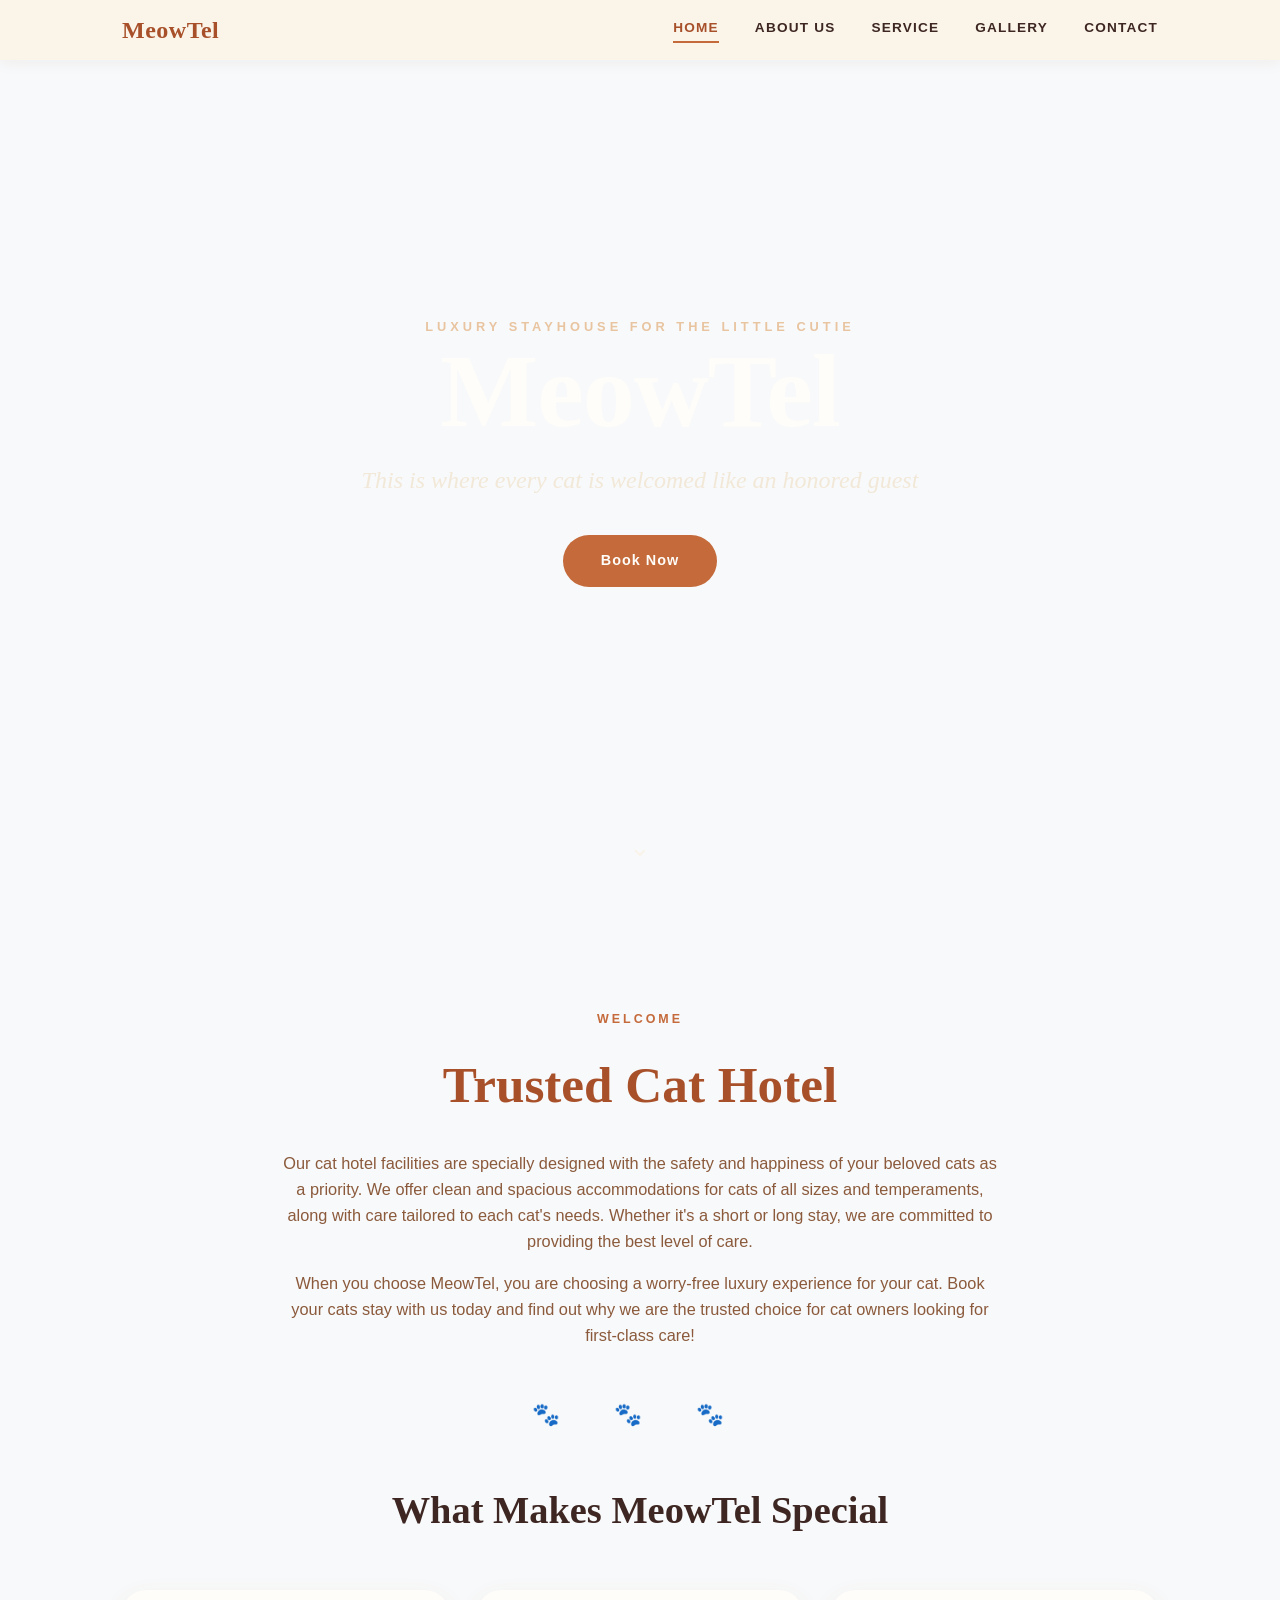
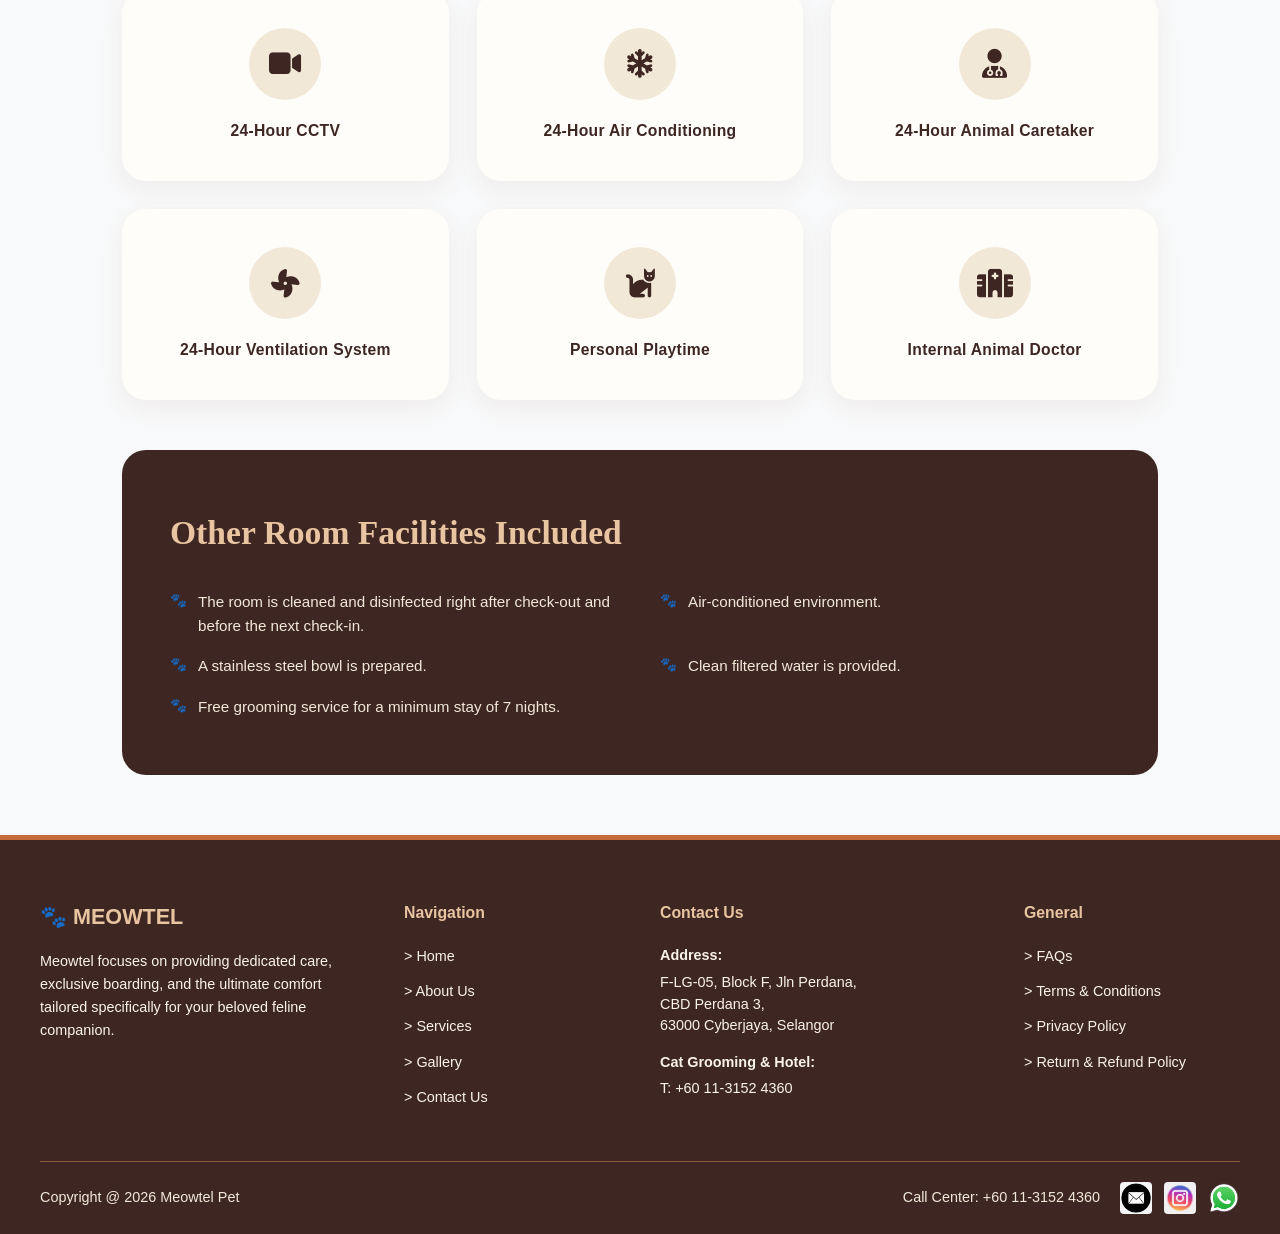
==== index.html @ b4b0f835 "Create index.html" ====
<!DOCTYPE html>
<html>
   <head>
  <meta charset="UTF-8">
  <meta name="viewport" content="width=device-width, initial-scale=1.0">
  <title>Home</title>
  <link rel="stylesheet" href="petstyle.css">
  <link rel="stylesheet" href="https://cdnjs.cloudflare.com/ajax/libs/font-awesome/6.4.2/css/all.min.css">
</head>
    <body>
        
        <div class="menu-box">
            <div class="navbar">
            <span class="brand">MeowTel</span>
            <div class="nav-links">
                <a href="index.html" class="active">HOME</a>
                <a href="aboutus.html">ABOUT US</a>
                <a href="petservice.html">SERVICE</a>
                <a href="gallery.html">GALLERY</a>
                <a href="petcontact.html">CONTACT</a>
            </div>
            </div>
        </div>

        <section class="hero">
            <div class="hero-slider">
            <div class="slide"></div>
            <div class="slide"></div>
            <div class="slide"></div>
            <div class="slide"></div>
            </div>
            <div class="hero-content">
            <span class="hero-eyebrow">Luxury stayhouse for the Little Cutie</span>
            <h1>MeowTel</h1>
            <p class="tagline">This is where every cat is welcomed like an honored guest</p>
            <a href="https://wa.me/601131524360?text=Hai%20Meowtel,%20saya%20berminat%20untuk%20mengetahui%20slot%20kosong%20hotel%20untuk%20sibulus" class="hero-cta">Book Now</a>
            </div>
            <div class="scroll-cue">⌄</div>
        </section>

        <section class="cat-hotel-section">

            <div class="hotel-intro reveal">
            <span class="section-eyebrow">Welcome</span>
            <h2>Trusted Cat Hotel</h2>
            <p class="intro-p1">Our cat hotel facilities are specially designed with the safety and happiness of your beloved cats as a priority. We offer clean and spacious accommodations for cats of all sizes and temperaments, along with care tailored to each cat's needs. Whether it's a short or long stay, we are committed to providing the best level of care.</p>
            <p class="intro-p2">When you choose MeowTel, you are choosing a worry-free luxury experience for your cat. Book your cats stay with us today and find out why we are the trusted choice for cat owners looking for first-class care!</p>
            </div>

            <div class="divider-paw">🐾 🐾 🐾</div>

            <h2 class="section-subtitle reveal">What Makes MeowTel Special</h2>
            <div class="features-grid reveal-stagger">

            <div class="feature-item">
                <div class="icon-circle"><i class="fa-solid fa-video"></i></div>
                <h3>24-Hour CCTV</h3>
            </div>
            <div class="feature-item">
                <div class="icon-circle"><i class="fa-solid fa-snowflake"></i></div>
                <h3>24-Hour Air Conditioning</h3>
            </div>
            <div class="feature-item">
                <div class="icon-circle"><i class="fa-solid fa-user-doctor"></i></div>
                <h3>24-Hour Animal Caretaker</h3>
            </div>
            <div class="feature-item">
                <div class="icon-circle"><i class="fa-solid fa-fan"></i></div>
                <h3>24-Hour Ventilation System</h3>
            </div>
            <div class="feature-item">
                <div class="icon-circle"><i class="fa-solid fa-cat"></i></div>
                <h3>Personal Playtime</h3>
            </div>
            <div class="feature-item">
                <div class="icon-circle"><i class="fa-solid fa-hospital"></i></div>
                <h3>Internal Animal Doctor</h3>
            </div>

            </div>

            <div class="additional-features reveal">
            <h2>Other Room Facilities Included</h2>
            <ul>
                <li>The room is cleaned and disinfected right after check-out and before the next check-in.</li>
                <li>Air-conditioned environment.</li>
                <li>A stainless steel bowl is prepared.</li>
                <li>Clean filtered water is provided.</li>
                <li>Free grooming service for a minimum stay of 7 nights.</li>
            </ul>
            </div>
        </section>

   <footer class="corporate-footer">
        <div class="footer-container">
            <div class="footer-brand">
                <div class="footer-logo">🐾 MEOWTEL</div>
                <p>Meowtel focuses on providing dedicated care, exclusive boarding, and the ultimate comfort tailored specifically for your beloved feline companion.</p>
            </div>

            <div class="footer-column">
                <h3>Navigation</h3>
                <ul>
                    <li><a href="index.html">> Home</a></li>
                    <li><a href="aboutus.html">> About Us</a></li>
                    <li><a href="petservice.html">> Services</a></li>
                    <li><a href="gallery.html">> Gallery</a></li>
                    <li><a href="petcontact.html">> Contact Us</a></li>
                </ul>
            </div>

            <div class="footer-column">
                <h3>Contact Us</h3>
                <p><strong>Address:</strong></p>
                <p>
                    <a href="https://maps.app.goo.gl/d61vTCkLEhmyH38e6" target="_blank" style="color: inherit; text-decoration: none;">
                        F-LG-05, Block F, Jln Perdana,<br>
                        CBD Perdana 3,<br>
                        63000 Cyberjaya, Selangor
                    </a>
                </p>
                <p style="margin-top: 15px;"><strong>Cat Grooming & Hotel:</strong></p>
                <p>T: +60 11-3152 4360</p>
            </div>

        <div class="footer-column">
    <h3>General</h3>
    <ul>
        <li><a href="petservice.html#faq">> FAQs</a></li>
        <li><a href="petservice.html#faq">> Terms & Conditions</a></li>
        <li><a href="petservice.html#faq">> Privacy Policy</a></li>
        <li><a href="petservice.html#faq">> Return & Refund Policy</a></li>
    </ul>
</div>
        </div>

        <div class="footer-bottom">
            <div>Copyright @ 2026 Meowtel Pet</div>
            <div style="display: flex; align-items: center; gap: 20px;">
                <span>Call Center: +60 11-3152 4360</span>
                <div class="social-icons">
                    <a href="mailto:meowpethotel@gmail.com" title="Email Us">
                        <img src="images/email_logo.png" alt="Email">
                    </a>
                    <a href="https://instagram.com/meowtel.pet" target="_blank" title="Instagram">
                        <img src="images/intagram_logo.jpeg" alt="Instagram">
                    </a>
                    <a href="https://wa.me/601131524360?text=Hai%20Meowtel,%20saya%20berminat%20untuk%20mengetahui%20slot%20kosong%20hotel%20untuk%20sibulus" target="_blank" title="WhatsApp">
                        <img src="images/whatsapp_logo.webp" alt="WhatsApp">
                    </a>
                </div>
            </div>
        </div>
    </footer>

  </body>
</html>
---- petstyle.css ----
/* ==========================================================================
   1. ROOT VARIABLES & BASIC RESET
   ========================================================================== */
:root {
  --cream: #FAF3E8;
  --cream-soft: #F2E8D8;
  --terracotta: #C46A3B;
  --terracotta-dark: #A8502A;
  --coklat: #8B5A3C;
  --coklat-gelap: #3E2723;
  --peach: #E8C4A0;
  --white: #FFFDF9;

  --font-display: "Fraunces", serif;
  --font-body: "Segoe UI", Arial, Inter, sans-serif;

  --max-width: 1100px;
  --radius-soft: 24px;
}

* {
  margin: 0;
  padding: 0;
  box-sizing: border-box;
}

html {
  scroll-behavior: smooth;
}

body {
  font-family: var(--font-body);
  background-color: #f8f9fa;
  color: var(--coklat-gelap);
  line-height: 1.6;
  overflow-x: hidden;
}

a {
  text-decoration: none;
  color: inherit;
}

ul {
  list-style: none;
}

img {
  max-width: 100%;
  display: block;
}

/* ==========================================================================
   2. NAVIGATION BAR
   ========================================================================== */
.menu-box {
  position: fixed;
  top: 0;
  left: 0;
  width: 100%;
  z-index: 100;
  background-color: rgba(250, 243, 232, 0.92);
  backdrop-filter: blur(8px);
  box-shadow: 0 2px 16px rgba(62, 39, 35, 0.06);
}

.navbar {
  max-width: var(--max-width);
  margin: 0 auto;
  display: flex;
  align-items: center;
  justify-content: space-between;
  padding: 12px 32px; 
  height: 60px; 
  box-sizing: border-box;
}

.navbar .brand {
  font-family: var(--font-display);
  font-size: 1.5rem;
  font-weight: 700;
  color: var(--terracotta-dark);
  letter-spacing: 0.5px;
  line-height: 1; 
}

.navbar .nav-links {
  display: flex;
  gap: 36px;
}

.navbar a:not(.brand) {
  font-size: 0.85rem;
  font-weight: 600;
  letter-spacing: 1.2px;
  color: var(--coklat-gelap);
  position: relative;
  padding-bottom: 4px;
  transition: color 0.3s ease;
}

.navbar a:not(.brand)::after {
  content: "";
  position: absolute;
  bottom: 0;
  left: 0;
  width: 0;
  height: 2px;
  background-color: var(--terracotta);
  transition: width 0.3s ease;
}

.navbar a:not(.brand):hover,
.navbar a.active {
  color: var(--terracotta-dark);
}

.navbar a:not(.brand):hover::after,
.navbar a.active::after {
  width: 100%;
}
/* ==========================================================================
   3. HERO SECTION (Fail index.html)
   ========================================================================== */
.hero {
  position: relative;
  height: 100vh;
  min-height: 560px;
  display: flex;
  align-items: center;
  justify-content: center;
  overflow: hidden;
}

.hero-slider {
  position: absolute;
  inset: 0;
  z-index: 1;
}

.hero-slider .slide {
  position: absolute;
  inset: 0;
  background-size: cover;
  background-position: center;
  opacity: 0;
  animation: slideShow 18s infinite;
}

.hero-slider .slide::after {
  content: "";
  position: absolute;
  inset: 0;
  background: linear-gradient(
    180deg,
    rgba(62, 39, 35, 0.55) 0%,
    rgba(62, 39, 35, 0.35) 45%,
    rgba(62, 39, 35, 0.7) 100%
  );
}

.hero-slider .slide:nth-child(1) {
  background-image: url(images/banner_index.png);
  animation-delay: 0s;
}
.hero-slider .slide:nth-child(2) {
  background-image: url(images/meowtel_5.jpeg);
  animation-delay: 6s;
}
.hero-slider .slide:nth-child(3) {
  background-image: url(images/meowtel_15.jpeg);
  animation-delay: 12s;
}
.hero-slider .slide:nth-child(4) {
  background-image: url(images/meowtel_10.jpeg);
  animation-delay: 18s;
}

@keyframes slideShow {
  0%   { opacity: 0; }
  4%   { opacity: 1; }
  30%  { opacity: 1; }
  36%  { opacity: 0; }
  100% { opacity: 0; }
}

.hero-content {
  position: relative;
  z-index: 2;
  text-align: center;
  color: var(--white);
  padding: 0 24px;
  animation: heroRise 1.2s ease-out;
}

@keyframes heroRise {
  from { opacity: 0; transform: translateY(28px); }
  to   { opacity: 1; transform: translateY(0); }
}

.hero-eyebrow {
  font-size: 0.8rem;
  letter-spacing: 4px;
  text-transform: uppercase;
  color: var(--peach);
  margin-bottom: 18px;
  font-weight: 600;
}

.hero-content h1 {
  font-family: var(--font-display);
  font-size: clamp(3rem, 9vw, 6.5rem);
  font-weight: 600;
  line-height: 1;
  letter-spacing: -1px;
}

.hero-content .tagline {
  font-family: var(--font-display);
  font-style: italic;
  font-size: clamp(1.1rem, 2.5vw, 1.5rem);
  margin-top: 18px;
  color: var(--cream-soft);
  font-weight: 400;
}

.hero-cta {
  display: inline-block;
  margin-top: 36px;
  padding: 14px 38px;
  background-color: var(--terracotta);
  color: var(--white);
  font-weight: 600;
  font-size: 0.9rem;
  letter-spacing: 1px;
  border-radius: 100px;
  transition: background-color 0.3s ease, transform 0.3s ease;
}

.hero-cta:hover {
  background-color: var(--terracotta-dark);
  transform: translateY(-3px);
}

.scroll-cue {
  position: absolute;
  bottom: 32px;
  left: 50%;
  transform: translateX(-50%);
  z-index: 2;
  color: var(--cream);
  font-size: 1.6rem;
  animation: bounceCue 2s infinite;
  opacity: 0.85;
}

@keyframes bounceCue {
  0%, 100% { transform: translate(-50%, 0); }
  50%      { transform: translate(-50%, 10px); }
}

/* ==========================================================================
   4. MAIN HOTEL CONTENT (Fail index.html)
   ========================================================================== */
.cat-hotel-section {
  max-width: var(--max-width);
  margin: 0 auto;
  padding: 110px 32px 60px;
}

.section-eyebrow {
  display: block;
  text-align: center;
  font-size: 0.78rem;
  letter-spacing: 3px;
  text-transform: uppercase;
  color: var(--terracotta);
  font-weight: 600;
  margin-bottom: 14px;
}

.hotel-intro {
  text-align: center;
  max-width: 720px;
  margin: 0 auto;
}

.hotel-intro h2 {
  font-family: var(--font-display);
  font-size: clamp(2.2rem, 5vw, 3.2rem);
  font-weight: 600;
  color: var(--terracotta-dark);
  margin-bottom: 24px;
}

.hotel-intro p {
  color: var(--coklat);
  font-size: 1.02rem;
  margin-bottom: 16px;
}

.divider-paw {
  text-align: center;
  font-size: 1.4rem;
  color: var(--peach);
  margin: 48px 0;
  letter-spacing: 24px;
}

.section-subtitle {
  font-family: var(--font-display);
  text-align: center;
  font-size: clamp(1.8rem, 4vw, 2.4rem);
  font-weight: 600;
  color: var(--coklat-gelap);
  margin-bottom: 48px;
}

.features-grid {
  display: grid;
  grid-template-columns: repeat(3, 1fr);
  gap: 28px;
  margin-bottom: 30px;
}

.feature-item {
  background-color: var(--white);
  border-radius: var(--radius-soft);
  padding: 38px 24px;
  text-align: center;
  box-shadow: 0 8px 24px rgba(139, 90, 60, 0.08);
  transition: transform 0.35s ease, box-shadow 0.35s ease;
}

.feature-item:hover {
  transform: translateY(-8px);
  box-shadow: 0 16px 32px rgba(139, 90, 60, 0.16);
}

.icon-circle {
  width: 72px;
  height: 72px;
  margin: 0 auto 18px;
  background-color: var(--cream-soft);
  border-radius: 50%;
  display: flex;
  align-items: center;
  justify-content: center;
  font-size: 1.8rem;
  transition: background-color 0.3s ease;
}

.feature-item:hover .icon-circle {
  background-color: var(--peach);
}

.feature-item h3 {
  font-size: 0.98rem;
  font-weight: 600;
  color: var(--coklat-gelap);
  letter-spacing: 0.3px;
}

.additional-features {
  background-color: var(--coklat-gelap);
  color: var(--cream);
  border-radius: var(--radius-soft);
  padding: 56px 48px;
  margin-top: 50px;
}

.additional-features h2 {
  font-family: var(--font-display);
  font-size: clamp(1.6rem, 3.5vw, 2.1rem);
  font-weight: 600;
  margin-bottom: 30px;
  color: var(--peach);
}

.additional-features ul {
  display: grid;
  grid-template-columns: repeat(2, 1fr);
  gap: 16px 40px;
}

.additional-features li {
  position: relative;
  padding-left: 28px;
  font-size: 0.95rem;
  color: var(--cream-soft);
}

.additional-features li::before {
  content: "🐾";
  position: absolute;
  left: 0;
  top: 0;
  font-size: 0.85rem;
}

/* ==========================================================================
   5. GALLERY & VIDEO (Fail gallery.html & gallery2.html)
   ========================================================================== */
.hero-banner {
  background: linear-gradient(rgba(62, 39, 35, 0.5), rgba(62, 39, 35, 0.5)), url('images/newbanner.png');
  background-size: cover;
  background-position: center;
  background-repeat: no-repeat;
  background-color: var(--terracotta); 
  height: 280px; 
  display: flex;
  justify-content: center;
  align-items: center;
  width: 100%;
  margin-top: 60px; 
  position: relative;
}

.hero-banner h1 {
  color: var(--white);
  font-size: 3.5em;
  margin: 0;
  letter-spacing: 3px;
  text-transform: uppercase;
  text-shadow: 2px 2px 8px rgba(0, 0, 0, 0.6); 
}

.main-content {
  text-align: center;
  padding: 40px 0;
}

.main-content h2 {
  font-size: 2.2em;
  color: var(--coklat-gelap);
  margin-bottom: 30px;
}

.seamless-grid {
  display: grid;
  grid-template-columns: repeat(4, 1fr); 
  gap: 0px; 
  width: 100%;
  margin-bottom: 50px;
}

.grid-item {
  display: block;
  position: relative;
  width: 100%;
  aspect-ratio: 4 / 3; 
  overflow: hidden;
}

.grid-item img {
  width: 100%;
  height: 100%;
  object-fit: cover;
  display: block;
  cursor: pointer;
  transition: transform 0.3s ease;
}

.grid-item img:hover {
  transform: scale(1.04); 
}

.video-section-title {
  font-size: 2.2em;
  color: var(--coklat-gelap);
  margin: 50px 0 30px 0;
}

.video-grid {
  display: grid;
  grid-template-columns: repeat(3, 1fr);
  gap: 20px;
  max-width: 1200px;
  margin: 0 auto;
  padding: 0 20px;
}

.video-item {
  position: relative;
  width: 100%;
  aspect-ratio: 16 / 9;
  overflow: hidden;
  border-radius: 8px;
  box-shadow: 0 4px 15px rgba(0,0,0,0.1);
  display: block;
}

.video-item img {
  width: 100%;
  height: 100%;
  object-fit: cover;
  display: block;
  transition: transform 0.3s ease;
}

.video-item:hover img {
  transform: scale(1.05);
}

.play-overlay {
  position: absolute;
  top: 0; left: 0; width: 100%; height: 100%;
  background: rgba(0, 0, 0, 0.2);
  display: flex;
  justify-content: center;
  align-items: center;
  transition: background 0.3s ease;
}

.video-item:hover .play-overlay {
  background: rgba(0, 0, 0, 0.4);
}

.play-button {
  width: 60px;
  height: 60px;
  background-color: rgba(255, 255, 255, 0.85);
  border-radius: 50%;
  display: flex;
  justify-content: center;
  align-items: center;
  box-shadow: 0 4px 10px rgba(0,0,0,0.3);
  transition: transform 0.2s;
}

.video-item:hover .play-button {
  transform: scale(1.1);
  background-color: var(--white);
}

.play-icon {
  width: 0;
  height: 0;
  border-top: 12px solid transparent;
  border-bottom: 12px solid transparent;
  border-left: 20px solid var(--terracotta);
  margin-left: 4px;
}

.pagination-container {
  margin: 60px 0 60px 0;
  display: flex;
  justify-content: center;
  gap: 8px;
}

.page-btn {
  padding: 10px 18px;
  border-radius: 4px;
  text-decoration: none;
  font-weight: bold;
  font-size: 0.95em;
  transition: background-color 0.2s;
}

.page-btn.active {
  background-color: var(--coklat); 
  color: var(--white);
}

.page-btn.inactive {
  background-color: var(--cream-soft); 
  color: var(--coklat-gelap);
}

.page-btn.next {
  background-color: var(--peach);
  color: var(--coklat-gelap);
}

.page-btn:hover {
  filter: brightness(0.9);
}

/* ==========================================================================
   6. ABOUT US 
   ========================================================================== */
.page-banner {
  margin-top: 60px;
  /* DIUBAH: Menggunakan gambar latar belakang yang sama dengan gallery beserta lapisan malap (overlay) */
  background: linear-gradient(rgba(62, 39, 35, 0.5), rgba(62, 39, 35, 0.5)), url('images/newbanner.png');
  background-size: cover;
  background-position: center;
  background-repeat: no-repeat;
  background-color: var(--terracotta); 
  height: 280px; 
  display: flex;
  justify-content: center;
  align-items: center;
  width: 100%;
  text-align: center;
  box-sizing: border-box;
}

.page-banner h1 {
  color: var(--white);
  font-size: 3.5em;
  margin: 0;
  letter-spacing: 3px;
  text-transform: uppercase;
  text-shadow: 2px 2px 8px rgba(0, 0, 0, 0.6); 
}
.about-main {
  max-width: var(--max-width);
  margin: 0 auto;
  padding: 60px 32px 60px;
}

.auto-slide-section {
  margin-bottom: 60px;
}

.auto-slide {
  position: relative;
  border-radius: var(--radius-soft);
  overflow: hidden;
  height: 500px;
  box-shadow: 0 10px 32px rgba(139, 90, 60, 0.14);
}

.auto-slide-track {
  position: relative;
  width: 100%;
  height: 100%;
}

.auto-slide-item {
  position: absolute;
  inset: 0;
  opacity: 0;
  animation: autoSlideShow 18s infinite;
}

.auto-slide-item img {
  width: 100%;       
  height: 100%;      
  object-fit: cover; 
  display: block;
}

.grid-item img {
  width: 100%;       
  height: 100%;      
  object-fit: cover; 
  display: block;
}
.auto-slide-item:nth-child(1) {
  background: linear-gradient(135deg, var(--terracotta) 0%, var(--coklat) 60%, var(--coklat-gelap) 100%);
  animation-delay: 0s;
}
.auto-slide-item:nth-child(2) {
  background: linear-gradient(135deg, var(--coklat) 0%, var(--peach) 55%, var(--terracotta) 100%);
  animation-delay: 5s;
}
.auto-slide-item:nth-child(3) {
  background: linear-gradient(135deg, var(--coklat-gelap) 0%, var(--terracotta) 50%, var(--peach) 100%);
  animation-delay: 10s;
}

@keyframes autoSlideShow {
  0%   { opacity: 0; }
  4%   { opacity: 1; }
  30%  { opacity: 1; }
  36%  { opacity: 0; }
  100% { opacity: 0; }
}

.auto-slide-dots {
  position: absolute;
  bottom: 18px;
  left: 50%;
  transform: translateX(-50%);
  display: flex;
  gap: 10px;
  z-index: 2;
}

.auto-slide-dots .dot {
  width: 9px;
  height: 9px;
  border-radius: 50%;
  background-color: rgba(255, 255, 255, 0.5);
}

.auto-slide-dots .dot.active {
  background-color: var(--white);
}

.intro-box {
  background-color: var(--white);
  border-radius: var(--radius-soft);
  padding: 48px 52px;
  box-shadow: 0 8px 28px rgba(139, 90, 60, 0.08);
  margin-bottom: 60px;
}

.intro-box h2 {
  font-family: var(--font-display);
  font-size: clamp(1.8rem, 4vw, 2.4rem);
  font-weight: 600;
  color: var(--terracotta-dark);
  margin-bottom: 20px;
  text-align: center;
}

.intro-box h3 {
  font-size: 0.85rem;
  font-weight: 700;
  letter-spacing: 1.5px;
  text-transform: uppercase;
  color: var(--terracotta);
  margin-bottom: 18px;
  text-align: justify;
}

.intro-box p {
  color: var(--coklat);
  font-size: 1rem;
  line-height: 1.8;
  margin-bottom: 16px;
  text-align: justify;
}


.intro-box p:last-child {
  margin-bottom: 0;
}

.map-section {
  margin-bottom: 60px;
}

.map-wrapper {
  border-radius: var(--radius-soft);
  overflow: hidden;
  box-shadow: 0 10px 32px rgba(139, 90, 60, 0.14);
}

.map-wrapper iframe {
  width: 100%;
  display: block;
}

.contact-pills {
  display: flex;
  justify-content: center;
  flex-wrap: wrap;
  gap: 18px;
  margin-top: 28px;
}

.contact-pill {
  display: inline-flex;
  align-items: center;
  gap: 10px;
  background-color: var(--white);
  border: 1px solid var(--peach);
  border-radius: 100px;
  padding: 12px 26px;
  font-size: 0.92rem;
  font-weight: 600;
  color: var(--coklat-gelap);
  box-shadow: 0 4px 14px rgba(139, 90, 60, 0.08);
  transition: transform 0.3s ease, box-shadow 0.3s ease, background-color 0.3s ease;
}

.contact-pill:hover {
  transform: translateY(-3px);
  background-color: var(--cream-soft);
  box-shadow: 0 8px 20px rgba(139, 90, 60, 0.14);
}

.pill-icon {
  font-size: 1.05rem;
}

.vm-section {
  margin-bottom: 60px;
}

.vm-grid {
  display: grid;
  grid-template-columns: 1fr 1fr;
  gap: 28px;
  margin-bottom: 28px;
}

.vm-box {
  background-color: var(--white);
  border-radius: var(--radius-soft);
  padding: 40px 36px;
  text-align: center;
  box-shadow: 0 8px 24px rgba(139, 90, 60, 0.08);
}

.vm-box h3 {
  font-family: var(--font-display);
  font-size: 1.4rem;
  font-weight: 600;
  color: var(--terracotta-dark);
  margin-bottom: 16px;
}

.vm-box p {
  font-size: 0.95rem;
  color: var(--coklat);
  line-height: 1.75;
  text-align: center;
}

.objective-box {
  background-color: var(--coklat-gelap);
  border-radius: var(--radius-soft);
  padding: 40px 44px;
  text-align: center;
  color: var(--cream);
}

.objective-box h3 {
  font-family: var(--font-display);
  font-size: 1.4rem;
  font-weight: 600;
  color: var(--peach);
  margin-bottom: 16px;
}

.objective-box p {
  font-size: 0.95rem;
  color: var(--cream-soft);
  line-height: 1.75;
}

.org-chart {
  text-align: center;
  margin-bottom: 60px;
}

.chart-wrapper {
  display: flex;
  flex-direction: column;
  align-items: center;
  margin-top: 40px;
}

.chart-level {
  display: flex;
  justify-content: center;
  gap: 32px;
  flex-wrap: wrap;
}

.chart-connector {
  width: 2px;
  height: 36px;
  background-color: var(--peach);
}

.org-card {
  background-color: var(--white);
  border-radius: var(--radius-soft);
  padding: 28px 24px;
  width: 200px;
  box-shadow: 0 8px 24px rgba(139, 90, 60, 0.1);
  transition: transform 0.3s ease, box-shadow 0.3s ease;
}

.org-card:hover {
  transform: translateY(-6px);
  box-shadow: 0 16px 32px rgba(139, 90, 60, 0.16);
}

.org-avatar {
  width: 76px;
  height: 76px;
  margin: 0 auto 16px;
  background-color: var(--cream-soft);
  border-radius: 50%;
  display: flex;
  align-items: center;
  justify-content: center;
  font-size: 2rem;
  overflow: hidden;
  transition: background-color 0.3s ease;
}

.org-avatar img {
  width: 100%;
  height: 100%;
  object-fit: cover;
  border-radius: 50%;
}

.org-card:hover .org-avatar {
  background-color: var(--peach);
}

.org-card h3 {
  font-family: var(--font-display);
  font-size: 1rem;
  font-weight: 600;
  color: var(--coklat-gelap);
  margin-bottom: 6px;
}

.org-name {
  display: block;
  font-size: 0.78rem;
  font-weight: 600;
  letter-spacing: 0.4px;
  color: var(--terracotta);
}

.level-1 .org-card {
  border: 2px solid var(--terracotta);
}

.services-retreat {
  text-align: center;
}

.services-icon-grid {
  display: grid;
  grid-template-columns: repeat(3, 1fr);
  gap: 44px 24px;
  margin-top: 44px;
}

.service-icon-item {
  display: flex;
  flex-direction: column;
  align-items: center;
}

.service-icon-circle {
  width: 84px;
  height: 84px;
  border-radius: 50%;
  background-color: var(--terracotta);
  color: var(--white);
  display: flex;
  align-items: center;
  justify-content: center;
  font-size: 2.1rem;
  margin-bottom: 16px;
  transition: transform 0.3s ease, background-color 0.3s ease;
}

.service-icon-item:hover .service-icon-circle {
  transform: translateY(-6px);
  background-color: var(--terracotta-dark);
}

.service-icon-item h3 {
  font-size: 0.95rem;
  font-weight: 600;
  color: var(--coklat-gelap);
}

/* ==========================================================================
   7. WHATSAPP FLOATING BUTTON
   ========================================================================== */
.whatsapp-float {
  position: fixed;
  bottom: 30px;
  right: 30px;
  background-color: #25D366;
  width: 60px;
  height: 60px;
  border-radius: 50%;
  display: flex;
  justify-content: center;
  align-items: center;
  box-shadow: 0 4px 10px rgba(0,0,0,0.3);
  z-index: 9999;
  transition: transform 0.2s;
  overflow: hidden; 
}

.whatsapp-float img {
  width: 100%;
  height: 100%;
  object-fit: cover; 
  display: block;
}

.whatsapp-float:hover {
  transform: scale(1.1);
}

/*==================================================
SECTION TITLE
==================================================*/

.section-title{
    text-align:center;
    margin-bottom:50px;
}

.section-title h2{
    font-family:var(--font-display);
    font-size:2.5rem;
    color:var(--terracotta-dark);
    margin-bottom:15px;
}

.section-title p{
    color:var(--brown);
    font-size:1rem;
}

/*==================================================
GROOMING SERVICES
==================================================*/

.grooming{
    width:100%;
    max-width:1400px;
    margin:0 auto;
    padding:60px 30px;
}

/*==================================================
SERVICE TABS
==================================================*/

.service-tabs{
    display:flex;
    justify-content:center;
    align-items:center;
    gap:25px;
    flex-wrap:wrap;
    margin:60px 0;
}

.tab-btn{
    min-width:260px;
    height:90px;

    display:flex;
    justify-content:center;
    align-items:center;
    gap:12px;

    background:#fff;
    border:none;
    border-radius:22px;
    cursor:pointer;

    font-size:1.25rem;
    font-weight:600;

    color:var(--brown-dark);

    box-shadow:0 8px 25px rgba(0,0,0,.08);
    transition:.3s;
}

.tab-btn i{
    font-size:1.6rem;
    color:var(--terracotta);
}

.tab-btn:hover{
    transform:translateY(-5px);
    background:var(--cream);
}

.tab-btn.active{
    background:var(--terracotta);
    color:#fff;
}

.tab-btn.active i{
    color:#fff;
}

/*==================================================
TAB CONTENT
==================================================*/

.tab-content{
    display:none;
    margin-top:50px;
}

.tab-content.active-tab{
    display:block;
    animation:fade .4s ease;
}

@keyframes fade{

    from{
        opacity:0;
        transform:translateY(20px);
    }

    to{
        opacity:1;
        transform:translateY(0);
    }

}


/*==============================
BATH PACKAGE
==============================*/

#bath{
    display:none;
}

#bath.active-tab{
    display:block;
}

.bath-wrapper{
    max-width:1300px;
    margin:60px auto;
    display:grid;
    grid-template-columns:300px repeat(3,1fr);
    gap:0;
    background:#fff;
    border-radius:20px;
    overflow:hidden;
    box-shadow:0 10px 30px rgba(0,0,0,.08);
}

.bath-info{

    background:#faf7f2;
    padding:40px;
    text-align:center;
    display:flex;
    flex-direction:column;
    justify-content:center;
}

.bath-info h4{
    color:#777;
    margin-bottom:10px;
}

.bath-info h2{
    font-size:3rem;
    color:#8d6655;
    margin-bottom:25px;
}

.bath-info p{
    line-height:1.9;
    color:#666;
}

.bath-card{
    padding:45px 30px;
    text-align:center;
    border-left:1px solid #eee;
    display:flex;
    flex-direction:column;
    justify-content:space-between;
}

.bath-card small{
    color:#888;
    font-weight:600;
}

.bath-card h3{
    margin:15px 0 30px;
    color:#6d4c41;
}

.bath-card h1{
    margin:35px 0 20px;
}

.bath-card p{
    margin:12px 0;
}

.service-book{
    margin-top:35px;
    text-align:center;
}

.bath-btn{
    display:inline-block;
    margin-top:20px;
    padding:12px 35px;
    background:#d79a5d;    
    color:#fff;
    text-decoration:none;
    border-radius:8px;
    font-weight:600;
    transition:.3s;
}

.bath-btn:hover{
    background:#b97a56;
    color:#fff;
}

.service-book .bath-btn:hover{
    background:#b97a56;
    transform:translateY(-2px);
}

@media(max-width:991px){

.bath-wrapper{

grid-template-columns:1fr;

}

.bath-card{
border-left:none;
border-top:1px solid #eee;
}

}

/*==================================================
BOOK BUTTON
==================================================*/

.book-btn{
    width:100%;
    text-align:center;
    margin:45px 0 70px;
}

.book-btn .btn{
    display:inline-block;
    padding:15px 40px;
    border-radius:8px;
    background:#d79a5d;
    color:#fff;
    text-decoration:none;
    font-weight:600;
    transition:.3s;
}

.book-btn .btn:hover{
    background:#bf844b;
}

@media (max-width:992px){

    .bath-packages{
        grid-template-columns:1fr;
    }

    .package-info{
        border-bottom:1px solid #ddd;
        padding-bottom:30px;
    }

}

/*==================================================
PRICE TABLE
==================================================*/

.service-table{
    width:100%;
    border-collapse:collapse;
    background:#fff;
    border-radius:20px;
    overflow:hidden;
    box-shadow:0 10px 30px rgba(0,0,0,.08);
}

.service-table thead{
    background:var(--terracotta);
    color:#fff;
}

.service-table th,
.service-table td{
    padding:18px;
    text-align:center;
}

.service-table tbody tr{
    border-bottom:1px solid #eee;
}

.service-table tbody tr:hover{
    background:#faf4ef;
}

/*==================================================
CAT HOTEL ROOMS
==================================================*/

.rooms{
    max-width:1200px;
    margin:auto;
    padding:100px 30px;
}


/*==================================================
ROOM CARD
==================================================*/

.room-card{
    display:grid;
    grid-template-columns:2fr 1fr .8fr;
    gap:35px;

    background:#fff;
    border-radius:25px;
    padding:25px;
    margin-bottom:40px;

    box-shadow:0 10px 30px rgba(0,0,0,.08);
    transition:.35s;
}

.room-card:hover{
    transform:translateY(-8px);
    box-shadow:0 18px 40px rgba(0,0,0,.15);
}


/*==================================================
ROOM GALLERY
==================================================*/

.room-gallery{
    display:grid;
    grid-template-columns:repeat(3,1fr);
    gap:15px;
}

.room-gallery img{
    height:230px;
    object-fit:cover;
    border-radius:18px;
    transition:.3s;
}

.room-gallery img:hover{
    transform:scale(1.05);
}


/*==================================================
ROOM INFO
==================================================*/

.room-info{
    display:flex;
    flex-direction:column;
    justify-content:center;
}

.room-info h3{
    font-family:var(--font-display);
    color:var(--terracotta-dark);
    font-size:2rem;
    margin-bottom:20px;
}

.room-info ul{
    padding:0;
}

.room-info li{
    margin-bottom:18px;
    color:var(--brown);
    line-height:1.7;
}

.room-info i{
    color:var(--terracotta);
    margin-right:8px;
}


/*==================================================
ROOM PRICE
==================================================*/

.room-price .book-btn{
    display:inline-flex;
    align-items:center;
    justify-content:center;
    gap:8px;

    padding:14px 28px;
    margin-top:20px;

    background:#d79a5d;
    color:#fff;
    text-decoration:none;
    border-radius:10px;
    font-weight:600;
    transition:.3s;
}

.room-price .book-btn:hover{
    background:#bf844b;
    transform:translateY(-3px);
}

.room-price .book-btn i{
    color:#fff;
}

/*==================================================
ROOM ANIMATION
==================================================*/

.room-card{
    animation:fadeUp .6s ease;
}

@keyframes fadeUp{

    from{
        opacity:0;
        transform:translateY(40px);
    }

    to{
        opacity:1;
        transform:translateY(0);
    }

}

/*==================================================
BOOKING
==================================================*/

.booking{
    padding:100px 30px;

    background:
    linear-gradient(rgba(62,39,35,.75),
    rgba(62,39,35,.75)),
    url("images/booking-bg.jpg");

    background-size:cover;
    background-position:center;
}

.booking-container{
    max-width:1100px;
    margin:auto;
    text-align:center;
}

.booking-container h2{
    font-family:var(--font-display);
    font-size:3rem;
    color:#fff;
    margin-bottom:20px;
}

.booking-container p{
    color:#f3f3f3;
    margin-bottom:50px;
    line-height:1.8;
}

.booking-box{
    background:#fff;
    border-radius:25px;
    padding:45px;
    box-shadow:0 15px 35px rgba(0,0,0,.18);
}

.booking-box h3{
    margin-bottom:30px;
    color:var(--terracotta-dark);
}

.booking-box form{
    display:grid;
    grid-template-columns:repeat(4,1fr);
    gap:20px;
    align-items:end;
}

.booking-input{
    display:flex;
    flex-direction:column;
    text-align:left;
}

.booking-input label{
    margin-bottom:8px;
    font-weight:600;
    color:var(--terracotta-dark);
}

.booking-input input,
.booking-input select{
    padding:15px;
    border:2px solid #ddd;
    border-radius:12px;
    outline:none;
    transition:.3s;
}

.booking-input input:focus,
.booking-input select:focus{
    border-color:var(--terracotta);
}

.booking-button button{
    width:100%;
    padding:16px;
    border:none;
    border-radius:12px;
    background:#25D366;
    color:#fff;
    font-size:16px;
    font-weight:600;
    cursor:pointer;
    transition:.3s;
}

.booking-button button:hover{
    background:#1BAE56;
}


/*==================================================
FAQ
==================================================*/

.faq{
    max-width:1100px;
    margin:auto;
    padding:100px 30px;
}

.faq-container{
    margin-top:50px;
}

.faq details{
    background:#fff;
    border-radius:18px;
    margin-bottom:18px;
    overflow:hidden;
    box-shadow:0 8px 25px rgba(0,0,0,.08);
}

.faq summary{
    cursor:pointer;
    list-style:none;
    padding:22px 30px;
    font-weight:600;
    color:var(--terracotta-dark);
    position:relative;
}

.faq summary::-webkit-details-marker{
    display:none;
}

.faq summary::after{
    content:"+";
    position:absolute;
    right:30px;
    font-size:25px;
    color:var(--terracotta);
}

.faq details[open] summary::after{
    content:"−";
}

.faq p{
    padding:0 30px 25px;
    color:#666;
    line-height:1.8;
}


/*==================================================
REVIEWS
==================================================*/

.reviews{
    background:#faf7f2;
    padding:100px 30px;
}

.reviews-container{
    max-width:1200px;
    margin:50px auto 0;

    display:grid;
    grid-template-columns:repeat(3,1fr);
    gap:30px;
}

.review-card{
    background:#fff;
    border-radius:22px;
    padding:30px;
    box-shadow:0 10px 25px rgba(0,0,0,.08);
    transition:.3s;
}

.review-card:hover{
    transform:translateY(-8px);
}

.profile{
    display:flex;
    align-items:center;
    gap:15px;
    margin-bottom:20px;
}

.avatar{
    width:60px;
    height:60px;
    border-radius:50%;
    background:var(--terracotta);
    color:#fff;

    display:flex;
    justify-content:center;
    align-items:center;

    font-size:22px;
    font-weight:bold;
}

.profile h4{
    margin-bottom:5px;
    color:var(--terracotta-dark);
}

.profile span{
    color:#FFD700;
}

.review-card p{
    color:var(--brown);
    line-height:1.8;
}

/* ==========================================================================
   8. CORPORATE FOOTER
   ========================================================================== */
.corporate-footer {
  background-color: var(--coklat-gelap);
  color: #ffffff;
  padding: 60px 40px 20px 40px;
  font-size: 0.9em;
  border-top: 5px solid var(--terracotta);
  text-align: left;
}

.footer-container {
  max-width: 1200px;
  margin: 0 auto;
  display: grid;
  grid-template-columns: 1.2fr 0.8fr 1.2fr 0.8fr;
  gap: 40px;
}

.footer-brand .footer-logo {
  font-size: 1.5em;
  font-weight: bold;
  color: var(--peach);
  margin-bottom: 15px;
  display: flex;
  align-items: center;
  gap: 10px;
}

.footer-brand p {
  color: var(--cream);
  line-height: 1.6;
  margin-bottom: 20px;
}

.footer-column h3 {
  color: var(--peach);
  font-size: 1.1em;
  margin-top: 0;
  margin-bottom: 20px;
  text-transform: capitalize;
}

.footer-column ul {
  list-style: none;
  padding: 0;
  margin: 0;
}

.footer-column ul li {
  margin-bottom: 12px;
  text-align: left;
}

.footer-column ul li a {
  color: var(--cream);
  text-decoration: none;
  transition: color 0.2s;
}

.footer-column ul li a:hover {
  color: var(--white);
}

.footer-column p {
  color: var(--cream);
  line-height: 1.5;
  margin: 5px 0;
}

.footer-bottom {
  max-width: 1200px;
  margin: 40px auto 0 auto;
  padding-top: 20px;
  border-top: 1px solid var(--coklat);
  display: flex;
  justify-content: space-between;
  align-items: center;
  color: var(--cream-soft);
}

.social-icons {
  display: flex;
  align-items: center;
  gap: 12px;
}

.social-icons a {
  display: inline-block;
  width: 32px;
  height: 32px;
  transition: transform 0.2s;
}

.social-icons a:hover {
  transform: scale(1.1);
}

.social-icons img {
  width: 100%;
  height: 100%;
  object-fit: contain;
  border-radius: 4px;
}

/* ==========================================================================
   9. ANIMATION TIMELINES (Scroll Reveal)
   ========================================================================== */
.reveal {
  opacity: 0;
  transform: translateY(40px);
  animation: revealUp linear forwards;
  animation-timeline: view();
  animation-range: entry 0% cover 30%;
}

@keyframes revealUp {
  from { opacity: 0; transform: translateY(40px); }
  to   { opacity: 1; transform: translateY(0); }
}

@supports not (animation-timeline: view()) {
  .reveal {
    animation: revealUpFallback 0.9s ease-out forwards;
    animation-delay: 0.1s;
  }
}

@keyframes revealUpFallback {
  from { opacity: 0; transform: translateY(40px); }
  to   { opacity: 1; transform: translateY(0); }
}

.reveal-stagger > * {
  opacity: 0;
  transform: translateY(30px);
  animation: revealUp linear forwards;
  animation-timeline: view();
  animation-range: entry 0% cover 25%;
}

@supports not (animation-timeline: view()) {
  .reveal-stagger > * {
    animation: revealUpFallback 0.8s ease-out forwards;
  }
  .reveal-stagger > *:nth-child(1) { animation-delay: 0.05s; }
  .reveal-stagger > *:nth-child(2) { animation-delay: 0.15s; }
  .reveal-stagger > *:nth-child(3) { animation-delay: 0.25s; }
  .reveal-stagger > *:nth-child(4) { animation-delay: 0.35s; }
  .reveal-stagger > *:nth-child(5) { animation-delay: 0.45s; }
  .reveal-stagger > *:nth-child(6) { animation-delay: 0.55s; }
}

@media (prefers-reduced-motion: reduce) {
  .reveal,
  .reveal-stagger > *,
  .hero-content,
  .scroll-cue,
  .hero-slider .slide {
    animation: none !important;
    opacity: 1 !important;
    transform: none !important;
  }
  .hero-slider .slide:nth-child(1) { opacity: 1; }
  .hero-slider .slide:nth-child(2),
  .hero-slider .slide:nth-child(3) { opacity: 0; }
}

/*==========================================================================
   10. CONTACT PAGE
   ========================================================================== */
.contact-hero {
  position: relative;
  height: 80vh; 
  min-height: 450px;
  display: flex;
  align-items: center;
  justify-content: center;
  
  background: linear-gradient(rgba(0, 0, 0, 0.4), rgba(0, 0, 0, 0.4)), url('images/banner_index.png');
  background-size: cover;
  background-position: center;
  background-repeat: no-repeat;
  margin-top: 60px;
  width: 100%;
}

.contact-hero-content {
  text-align: center;
  color: var(--white);
  padding: 0 24px;
  z-index: 2;
}

.contact-hero-content h1 {
  font-family: var(--font-body);
  font-size: clamp(2.5rem, 6vw, 4.5rem);
  font-weight: 700;
  margin-bottom: 24px;
  letter-spacing: -0.5px;
  text-shadow: 2px 2px 10px rgba(0, 0, 0, 0.5);
}


.contact-social-boxes {
  display: flex;
  justify-content: center;
  gap: 16px;
  margin-top: 20px;
}


.social-box {
  display: flex;
  align-items: center;
  justify-content: center;
  width: 54px;
  height: 54px;
  background-color: #ffffff;
  border-radius: 4px; 
  color: var(--coklat-gelap);
  font-size: 1.6rem;
  box-shadow: 0 4px 12px rgba(0, 0, 0, 0.15);
  transition: transform 0.25s ease, background-color 0.25s ease, color 0.25s ease;
}


.social-box:hover {
  transform: translateY(-4px);
  background-color: var(--terracotta);
  color: #ffffff;
}

/* ==========================================================================
   12. NEW CONTACT PAGE LAYOUT & BACKGROUND
   ========================================================================== */

.contact-main {
  background-color: #FDFBF7;
  padding: 60px 0;
  width: 100%;
}


.contact-table-wrapper {
  max-width: 1200px;
  margin: 0 auto;
  padding: 40px 30px;
  background-color: #ffffff; 
  border-radius: 12px;
  box-shadow: 0 4px 20px rgba(74, 44, 17, 0.05); 
}

.contact-layout-table {
  width: 100%;
  border-collapse: collapse;
}

.table-left-col {
  width: 40%;
  padding-left: 20px;
  padding-right: 40px;
  border-right: 1px solid #f3dcd0; 
}

.table-right-col {
  width: 60%;
  padding-left: 40px;
  padding-right: 20px;
}


.iframe-container-box {
  max-width: 550px;
  margin: 0 auto;   
}

.subpage-iframe {
  width: 100%;
  height: 540px;
  border: 1px solid #f3dcd0;
  border-radius: 8px;
  background-color: #ffffff;
}

/* ==========================================================================
   13. RESPONSIVE DESIGN 
   ========================================================================== */
@media (max-width: 768px) {
  .navbar {
    flex-direction: column;
    gap: 12px;
    padding: 16px 20px;
  }

  .navbar .nav-links {
    gap: 20px;
    flex-wrap: wrap;
    justify-content: center;
  }

  .seamless-grid {
    grid-template-columns: repeat(2, 1fr);
  }

  .video-grid {
    grid-template-columns: 1fr;
    gap: 20px;
  }

  .features-grid {
    grid-template-columns: repeat(2, 1fr);
  }

  .additional-features {
    padding: 40px 26px;
  }

  .additional-features ul {
    grid-template-columns: 1fr;
  }

  .cat-hotel-section {
    padding: 90px 20px 40px;
  }

  .page-banner {
    padding: 54px 24px;
  }

  .about-main {
    padding: 40px 20px 40px;
  }

  .auto-slide {
    height: 240px;
  }

  .intro-box {
    padding: 32px 26px;
  }

  .vm-grid {
    grid-template-columns: 1fr;
  }

  .chart-level {
    flex-direction: column;
    align-items: center;
    gap: 20px;
  }

  .org-card {
    width: 100%;
    max-width: 240px;
  }

  .services-icon-grid {
    grid-template-columns: repeat(2, 1fr);
  }

  /* Footer responsif */
  .footer-container {
    grid-template-columns: 1fr;
    gap: 30px;
  }

  .footer-bottom {
    flex-direction: column;
    gap: 15px;
    text-align: center;
  }
}

@media (max-width: 480px) {
  .features-grid {
    grid-template-columns: 1fr;
  }
  .seamless-grid {
    grid-template-columns: 1fr;
  }
  
  .services-icon-grid {
    grid-template-columns: 1fr;
  }
  .contact-pills {
    flex-direction: column;
    align-items: center;
  }
}
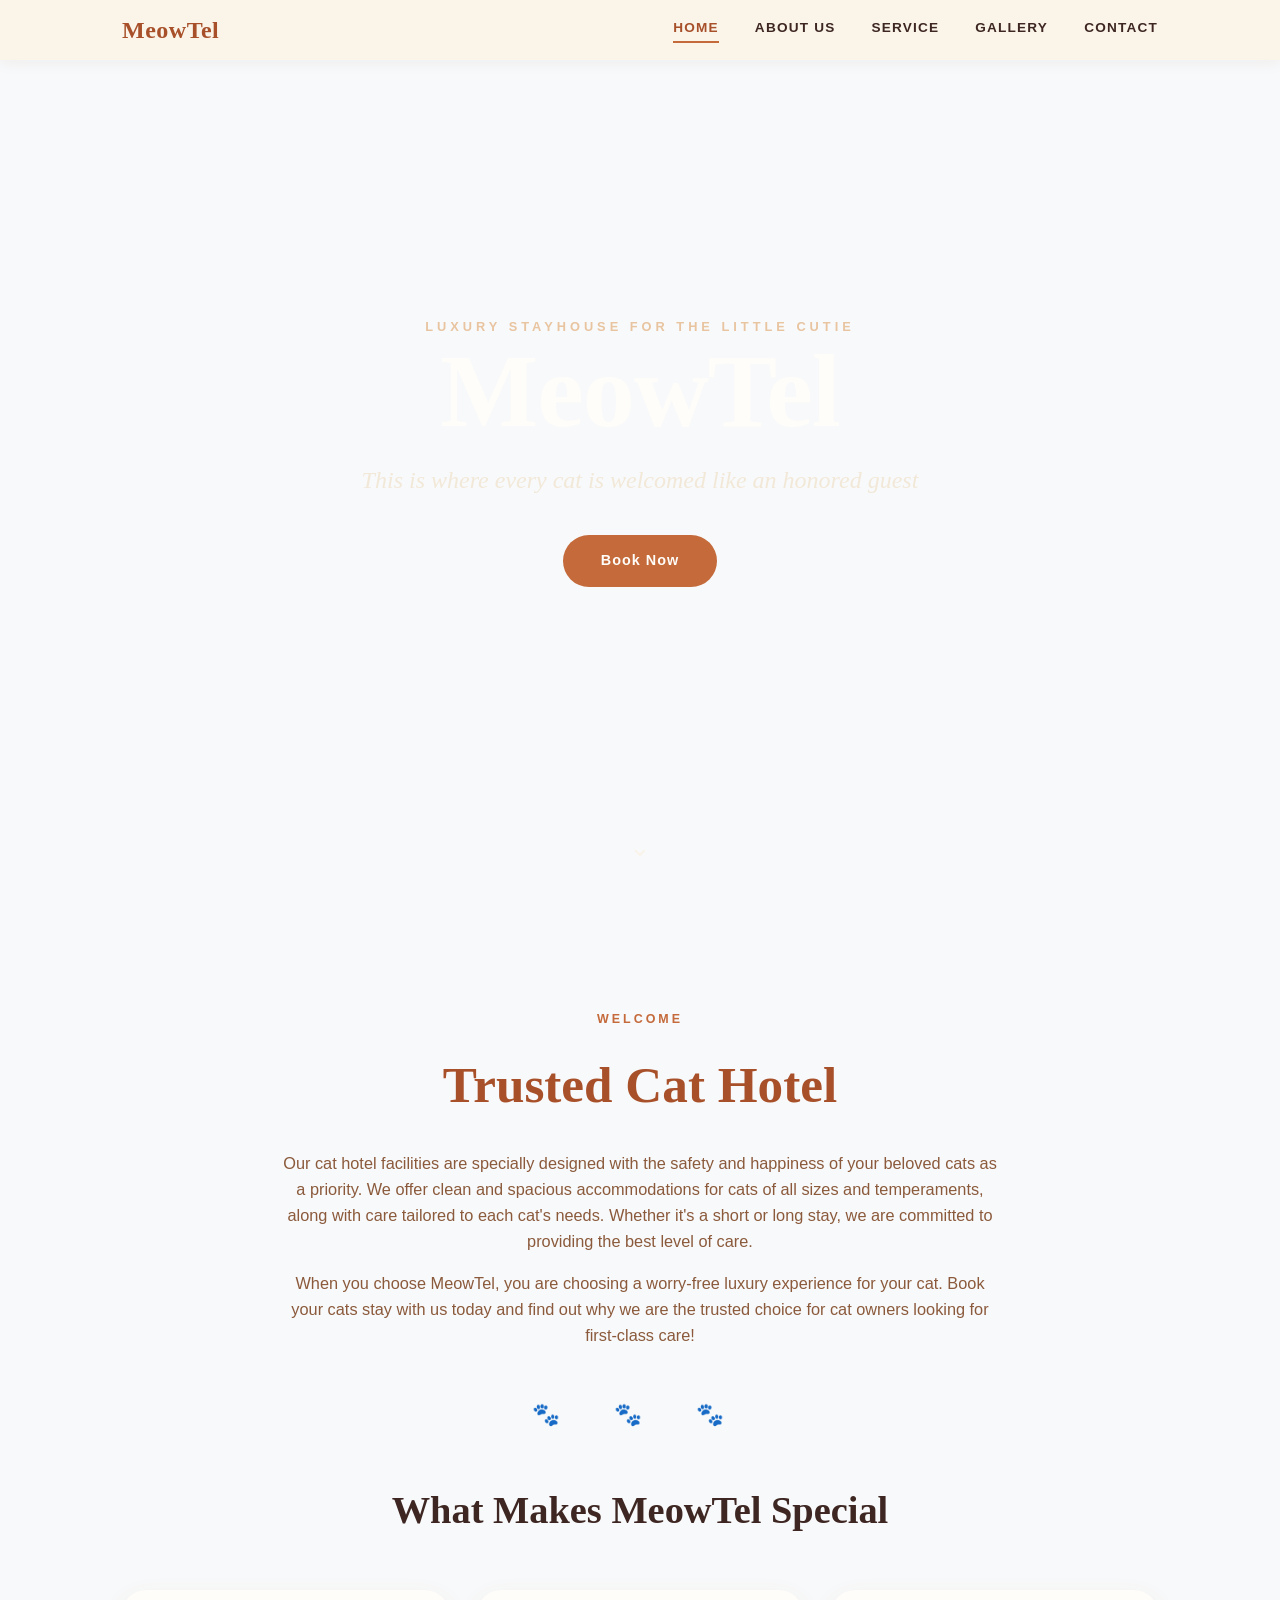
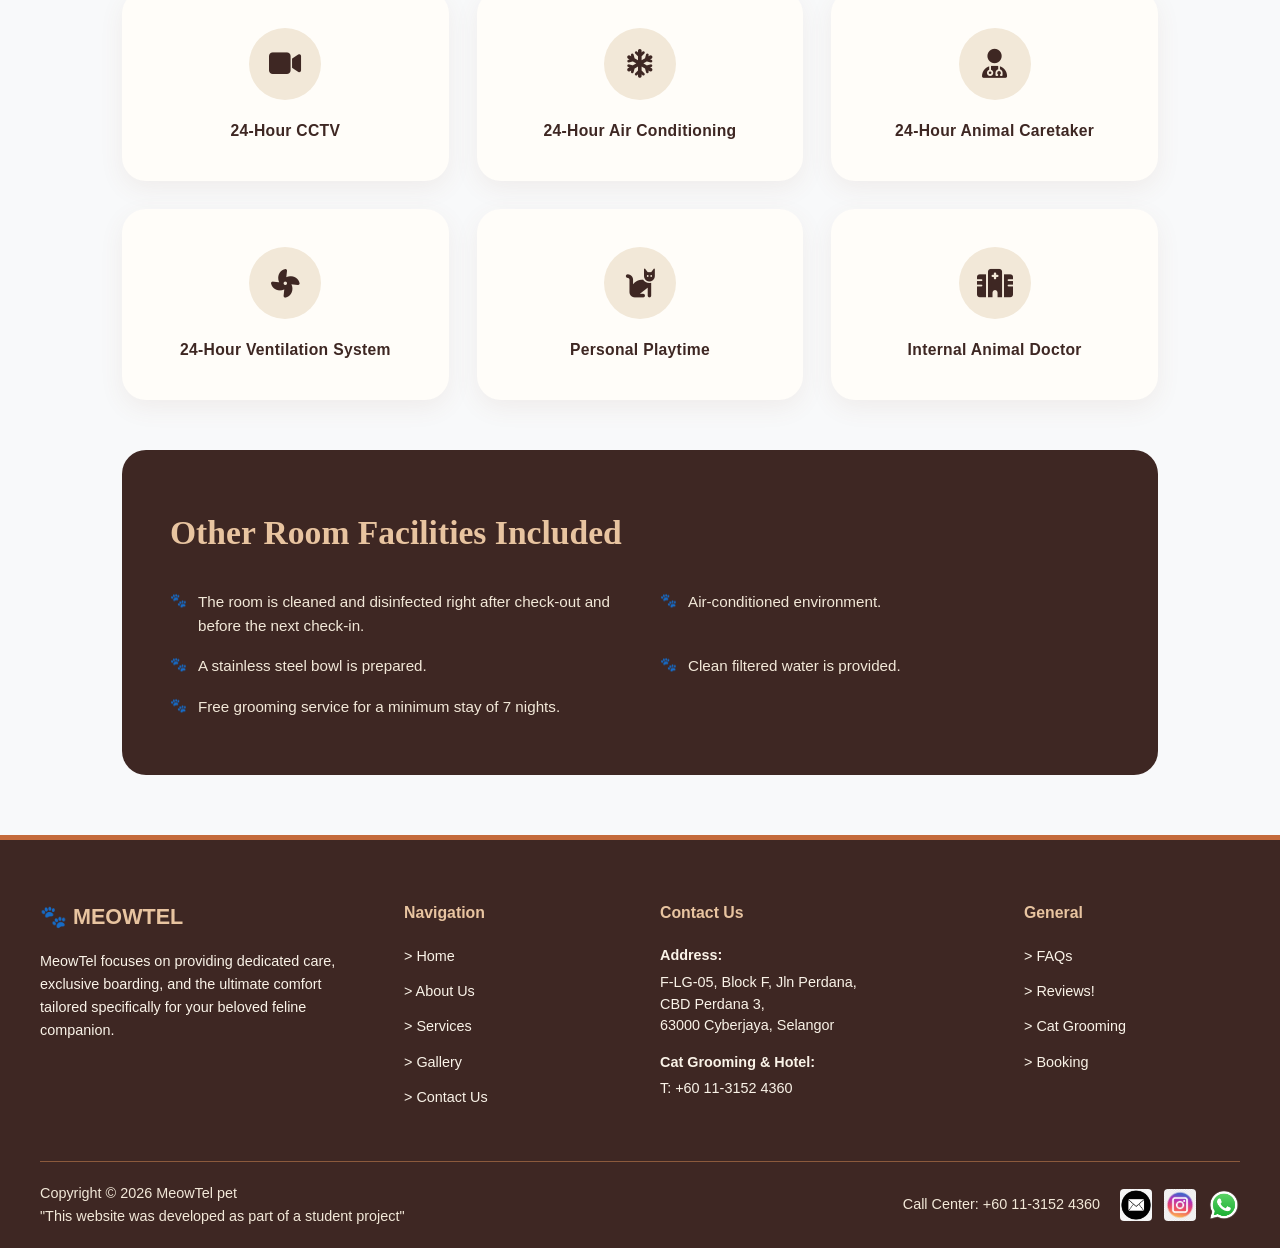
==== commit 13231fa8: "Create index.html" ====
--- a/index.html
+++ b/index.html
@@ -91,66 +91,121 @@
             </div>
         </section>
 
+    <!--Footer Section-->
    <footer class="corporate-footer">
+
         <div class="footer-container">
+
+            <!-- Brand -->
             <div class="footer-brand">
-                <div class="footer-logo">🐾 MEOWTEL</div>
-                <p>Meowtel focuses on providing dedicated care, exclusive boarding, and the ultimate comfort tailored specifically for your beloved feline companion.</p>
-            </div>
-
+
+                <div class="footer-logo">
+                    🐾 MEOWTEL
+                </div>
+
+                <p>
+                    MeowTel focuses on providing dedicated care,
+                    exclusive boarding, and the ultimate comfort
+                    tailored specifically for your beloved feline companion.
+                </p>
+
+            </div>
+
+            <!-- Navigation -->
             <div class="footer-column">
+
                 <h3>Navigation</h3>
+
                 <ul>
-                    <li><a href="index.html">> Home</a></li>
-                    <li><a href="aboutus.html">> About Us</a></li>
-                    <li><a href="petservice.html">> Services</a></li>
-                    <li><a href="gallery.html">> Gallery</a></li>
-                    <li><a href="petcontact.html">> Contact Us</a></li>
+                    <li><a href="index.html">&gt; Home</a></li>
+                    <li><a href="aboutus.html">&gt; About Us</a></li>
+                    <li><a href="petservice.html">&gt; Services</a></li>
+                    <li><a href="gallery.html">&gt; Gallery</a></li>
+                    <li><a href="petcontact.html">&gt; Contact Us</a></li>
                 </ul>
-            </div>
-
+
+            </div>
+
+            <!-- Contact -->
             <div class="footer-column">
+
                 <h3>Contact Us</h3>
+
                 <p><strong>Address:</strong></p>
+
                 <p>
-                    <a href="https://maps.app.goo.gl/d61vTCkLEhmyH38e6" target="_blank" style="color: inherit; text-decoration: none;">
+                    <a href="https://maps.app.goo.gl/d61vTCkLEhmyH38e6"
+                    target="_blank"
+                    style="color: inherit; text-decoration: none;">
+
                         F-LG-05, Block F, Jln Perdana,<br>
                         CBD Perdana 3,<br>
                         63000 Cyberjaya, Selangor
+
                     </a>
                 </p>
-                <p style="margin-top: 15px;"><strong>Cat Grooming & Hotel:</strong></p>
+
+                <p style="margin-top:15px;">
+                    <strong>Cat Grooming & Hotel:</strong>
+                </p>
+
                 <p>T: +60 11-3152 4360</p>
-            </div>
-
-        <div class="footer-column">
-    <h3>General</h3>
-    <ul>
-        <li><a href="petservice.html#faq">> FAQs</a></li>
-        <li><a href="petservice.html#faq">> Terms & Conditions</a></li>
-        <li><a href="petservice.html#faq">> Privacy Policy</a></li>
-        <li><a href="petservice.html#faq">> Return & Refund Policy</a></li>
-    </ul>
-</div>
+
+            </div>
+
+            <!-- General -->
+            <div class="footer-column">
+
+                <h3>General</h3>
+
+                <ul>
+                    <li><a href="petservice.html#faq">&gt; FAQs</a></li>
+                    <li><a href="petservice.html#rev">&gt; Reviews!</a></li>
+                    <li><a href="petservice.html#cgroom">&gt; Cat Grooming</a></li>
+                    <li><a href="petservice.html#booking">&gt; Booking</a></li>
+                </ul>
+
+            </div>
+
         </div>
 
+        <!-- Footer Bottom -->
+
         <div class="footer-bottom">
-            <div>Copyright @ 2026 Meowtel Pet</div>
-            <div style="display: flex; align-items: center; gap: 20px;">
+
+            <div>
+                Copyright © 2026 MeowTel pet
+                <br> "This website was developed as part of a student project"
+            </div>
+
+            <div style="display:flex;align-items:center;gap:20px;">
+
                 <span>Call Center: +60 11-3152 4360</span>
+
                 <div class="social-icons">
+
                     <a href="mailto:meowpethotel@gmail.com" title="Email Us">
                         <img src="images/email_logo.png" alt="Email">
                     </a>
-                    <a href="https://instagram.com/meowtel.pet" target="_blank" title="Instagram">
+
+                    <a href="https://instagram.com/meowtel.pet"
+                    target="_blank"
+                    title="Instagram">
                         <img src="images/intagram_logo.jpeg" alt="Instagram">
                     </a>
-                    <a href="https://wa.me/601131524360?text=Hai%20Meowtel,%20saya%20berminat%20untuk%20mengetahui%20slot%20kosong%20hotel%20untuk%20sibulus" target="_blank" title="WhatsApp">
+
+                    <a href="https://wa.me/601131524360?text=Hai%20Meowtel,%20saya%20berminat%20untuk%20mengetahui%20slot%20kosong%20hotel%20untuk%20sibulus"
+                    target="_blank"
+                    title="WhatsApp">
                         <img src="images/whatsapp_logo.webp" alt="WhatsApp">
                     </a>
+
                 </div>
-            </div>
+
+            </div>
+
         </div>
+
     </footer>
 
   </body>
